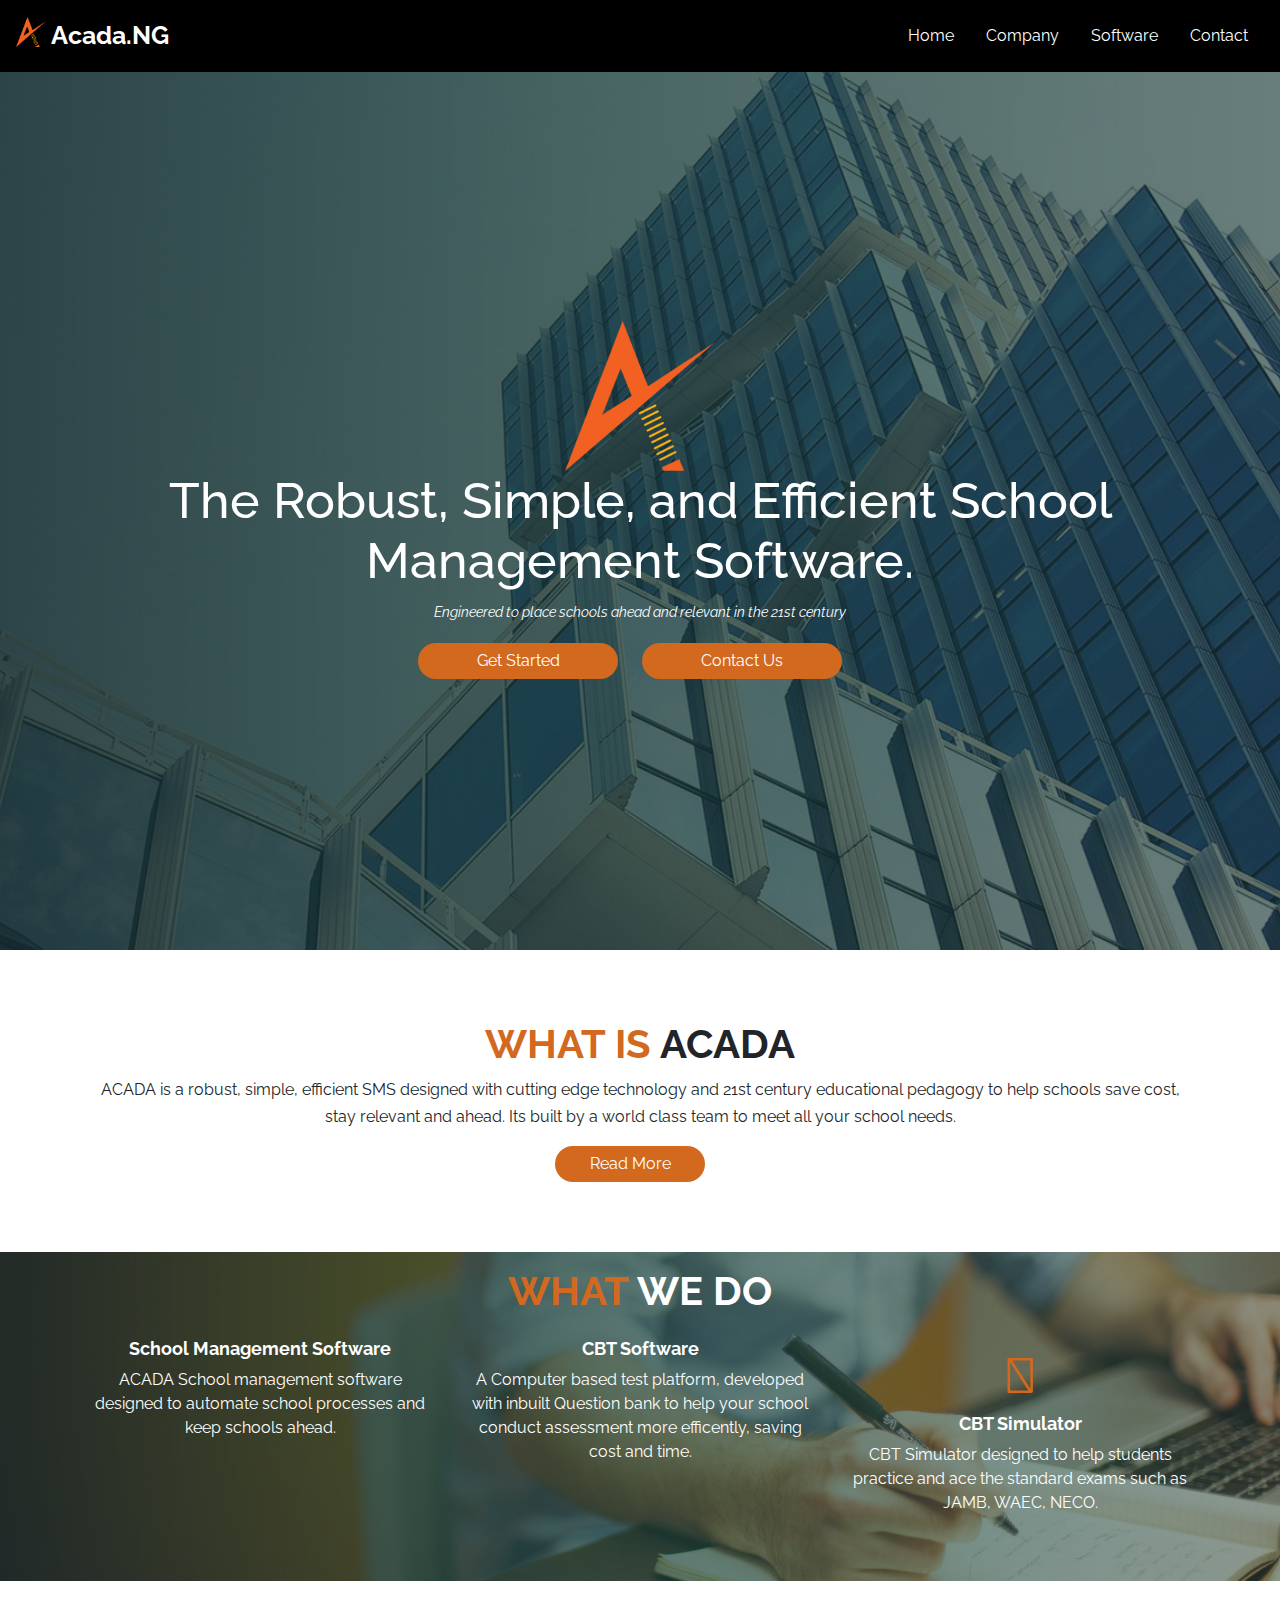
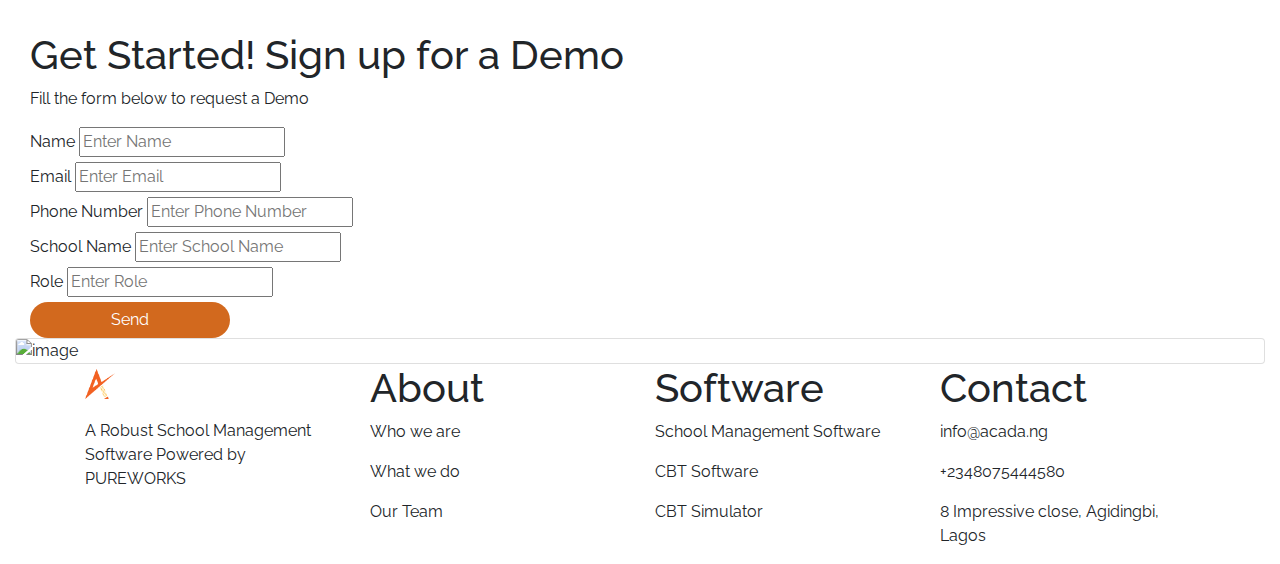
==== contact.html @ 4f68fea4 "fit and finish V 1" ====
<!DOCTYPE html>
<html lang="en">
<head>
  <meta charset="UTF-8">
  <meta name="viewport" content="width=device-width, initial-scale=1.0">
  <meta http-equiv="X-UA-Compatible" content="ie=edge">
  <script src="https://kit.fontawesome.com/be754698e4.js" crossorigin="anonymous"></script>
  <link rel="stylesheet" href="https://cdnjs.cloudflare.com/ajax/libs/font-awesome/4.7.0/css/font-awesome.min.css">
  <link rel="stylesheet" href="https://stackpath.bootstrapcdn.com/bootstrap/4.4.1/css/bootstrap.min.css" 
  integrity="sha384-Vkoo8x4CGsO3+Hhxv8T/Q5PaXtkKtu6ug5TOeNV6gBiFeWPGFN9MuhOf23Q9Ifjh" crossorigin="anonymous">
  <link rel="stylesheet" href="css/style.css">
  
  <title>ACADA NG| Software Learning Platform</title>
 <link rel="icon" type="image/png" href="images/logo.png" />
</head>
<body id="home">
<header>
  <nav class="navbar navbar-expand-lg fixed-top navbar-light bg-light">
      <a class="navbar-brand" href="#">
        <span class="logo_text">
        <img src="images/banner-image.png" width="30" height="30" class="d-inline-block align-top" alt="logo">
          Acada.NG </span>
      </a>
      <button class="navbar-toggler" type="button" data-toggle="collapse" data-target="#navbar-nav" aria-controls="navbar-nav" aria-expanded="false" aria-label="Toggle navigation">
          <span class="navbar-toggler-icon"></span>
      </button>
     <div class="collapse navbar-collapse " id="navbar-nav">
          <ul class="navbar-nav ml-auto">
            <li class="nav-item">
              <a class="nav-link active" href="#home">Home</a>
            </li>
            <li class="nav-item">
              <a class="nav-link" href="#company">Company</a>
            </li>
            <li class="nav-item">
              <a class="nav-link"href="#software">Software</a>
            </li>
            <li class="nav-item">
              <a class="nav-link"href="#contact">Contact</a>
            </li>
          </ul><!-- navbar-nav -->
     </div><!-- collapse collapse-navbar -->
        </nav><!-- navbar navbar-light -->
 <section id="banner">
    <div class="container">
      <div class="banner_details">
        <img class="banner_logo"  src="images/banner-image.png" alt="image">
        <h1>The Robust, Simple, and Efficient School Management Software.</h1>
        <p>Engineered to place schools ahead and relevant in the 21st century</p> 
      </div><!-- banner_details -->
      <div class="banner_buttons">
        <button onclick="window.location.href = '#contact';" type="button" class="btn btn-lg">Get Started</button>
        <button onclick="window.location.href = 'contact.html';" type="submit" class="btn btn-lg">Contact Us</button>
      </div><!-- banner_buttons --> 
    </div><!-- container -->
 </section><!-- section banner --> 
</header>

<section id="company">
  <div class="container">
      <h1 class="h_who_we_are"><span class="text-heading">WHAT IS</span> ACADA</h1>
    <div class="who_we_are">
      <p>ACADA is a robust, simple, efficient SMS designed with cutting edge technology and 21st century educational pedagogy to help schools save cost, stay relevant and ahead. Its built by a world class team to meet all your school needs.</p>
      <button type="button" class="btn">Read More</button>
    </div><!-- who_we_are -->
  </div><!-- container -->
</section><!-- section company -->

<section id="software"> 
  <div class="container">
      <h1 class="h_who_we_are"><span class="text-heading">WHAT</span> WE DO</h1>
      <div class="row">
        <div class="exam_generation_software col-md-4">
          <i class="fas fa-laptop-code"></i>
          <h2>School Management Software</h2>
          <p>ACADA School management software designed to automate school processes and keep schools ahead.</p>
       <!--   <button type="button" class="btn">Read More</button>-->
        </div><!-- exam_generation_software -->
        <div class="exam_generation_software col-md-4">
          <i class="fas fa-keyboard"></i>
          <h2>CBT Software</h2>
          <p>A Computer based test platform, developed with inbuilt Question bank to help your school conduct assessment more efficently, saving cost and time.</p>
        <!--  <button type="button" class="btn">Read More</button> -->
        </div><!-- exam_generation_software -->
        <div class="exam_generation_software col-md-4">
          <i class="fas fa-laptop"></i>
          <h2>CBT Simulator</h2>
          <p>CBT Simulator designed to help students practice and ace the standard exams such as JAMB, WAEC, NECO.</p>
        <!--  <button type="button" class="btn">Read More</button>-->
        </div><!-- exam_generation_software -->
      </div><!-- row -->
  </div><!-- software container --> 
</section><!-- section software -->

<section id="contact">
  <div class="container-fluid">
    <div class="contact_form bg-chocolate col-md-6">
      <h1 class="f_heading">Get Started! Sign up for a Demo</h1>
      <p>Fill the form below to request a Demo</p>
      <form>
        <div class="form_group">
          <label for="name">Name</label>
          <input type="text" name="name" id="name" placeholder="Enter Name">
        </div>
        <div class="form_group">
          <label for="email">Email</label>
          <input type="email" name="email" id="email" placeholder="Enter Email">
        </div>
        <div class="form_group">
          <label for="Phone">Phone Number</label>
          <input type="text" name="Phone" id="Phone" placeholder="Enter Phone Number">
        </div>
        <div class="form_group">
          <label for="schoolname">School Name</label>
          <input type="text" id="schoolname" placeholder="Enter School Name"></input>
        </div>
        <div class="form_group">
          <label for="role">Role</label>
          <input type="text" id="role" placeholder="Enter Role"></input>
        </div>
        <button type="submit" class="btn">Send</button>
      </form>
    </div>
    <div class="card" style="width: 100%;">
      <img src="images/e-learning.jpg" class="card-img-top" alt="image">
      </div>
    </div>
  </div>
</section>

<footer id="footer-content">
  <div class="container">
    <div class="row">
      <div class="footer-item col-md-3">
        <h1 class="navbar-brand" href="#">
          <span class="logo_text">
          <img src="images/banner-image.png" width="30" height="30" class="d-inline-block align-top" alt="logo">
            Acada.NG </span>
        </h1>
        <p>A Robust School Management Software Powered by PUREWORKS</p>
      </div>
      <div class="footer-item col-md-3">
        <h1>About</h1>
        <p>Who we are</p>
        <p>What we do</p>
        <p>Our Team</p>
      </div>
      <div class="footer-item col-md-3">
        <h1>Software</h1>
        <p>School Management Software</p>
        <p>CBT Software</p>
        <p>	CBT Simulator</p>
      </div>
      <div class="footer-item col-md-3">
        <h1>Contact</h1>
        <p>info@acada.ng</p>
        <p>+2348075444580</p>
        <p>8 Impressive close, Agidingbi, Lagos</p>
      </div>
    </div>
  </div>
</footer>

<script src="https://code.jquery.com/jquery-3.4.1.slim.min.js" integrity="sha384-J6qa4849blE2+poT4WnyKhv5vZF5SrPo0iEjwBvKU7imGFAV0wwj1yYfoRSJoZ+n" crossorigin="anonymous"></script>

<script src="https://cdn.jsdelivr.net/npm/popper.js@1.16.0/dist/umd/popper.min.js" integrity="sha384-Q6E9RHvbIyZFJoft+2mJbHaEWldlvI9IOYy5n3zV9zzTtmI3UksdQRVvoxMfooAo" crossorigin="anonymous"></script>

<script src="https://stackpath.bootstrapcdn.com/bootstrap/4.4.1/js/bootstrap.min.js" integrity="sha384-wfSDF2E50Y2D1uUdj0O3uMBJnjuUD4Ih7YwaYd1iqfktj0Uod8GCExl3Og8ifwB6" crossorigin="anonymous"></script>
</body>
</html>
---- css/style.css ----
@import url('https://fonts.googleapis.com/css?family=Raleway&display=swap');

body{
  font-family: 'Raleway', sans-serif;
}

a{
  color: white !important;
}

.btn{
  color: white !important;
}

.img-logo{
  height: 30px;
  width: 30px;
}

.banner_logo{
  height: 150px;
  width: 150px;
}

.logo_text{
  font-size: 25px;
  font-weight: bold;
  color: white;
}

.bg-light{
  background-color: black !important;
}

.navbar-light .navbar-nav .nav-link.active, .navbar-light .navbar-nav .nav-link{
  color: white;
  padding: 1rem;
  font-size: 16px;
}

.navbar-light ul li a{
  color: white;
}

.navbar-light ul li a:hover{
  background: chocolate;
  border-radius: 10px;
}

.navbar-light .navbar-toggler{
  background-color: white !important;
}

#banner{
  margin-top: 50px;
  background: #333 url(../images/banner.png) no-repeat center center/cover;
  height: 100vh;
  color: #fff;
}

#banner .container{
  display: flex;
  flex-direction: column;
  align-items: center;
  height: 100%;
  justify-content: center;
}

.container .banner_details{ 
 text-align: center;
}

.container .banner_details h1{
  font-size: 50px;
  font-family: 'Raleway', sans-serif;

}

.container .banner_details p{
  font-size: 14px;
  font-style: italic;
  line-height: 1.967;
}

.btn{
  color: white;
  background-color: chocolate;
  border-radius: 20px;
  padding: 5px;
  width: 200px;
  margin-right: 20px;
  font-size: 16px;
}

.btn:hover{
  color: white;
}

#company .container{
  margin-top: 70px;
}

.text-heading{
  color: chocolate;
}

#company .container h1{
  font-weight: bold;
  font-size: 40px;
}

#company .container p{
  font-size: 16px;
  line-height: 1.698;
}
#company .container h1, #company .container p{
  text-align: center;
}

#company .who_we_are{
 text-align: center;
}

#company .who_we_are .btn{
  width: 150px;
  font-size: 16px;
}

#software{
   background: url(../images/software_section.png) no-repeat center center/cover;
   margin-bottom: 50px;
}

#software .h_who_we_are{
  text-align: center;
 }

 #software .container{
   margin-top: 70px;
 }

 #software .h_who_we_are{
  font-weight: bold;
  font-size: 40px;
  padding: 15px;
  color: #fff;
}

.container .fas{
  margin: 10px 0px;
  font-size: 50px;
  color: chocolate;
}

.exam_generation_software h2{
  font-size: 18px;
  color: #fff;
  font-weight: bold;
}
.exam_generation_software p {
  color: #fff;
}

#software .container button{
  margin-bottom: 5px;
}

.col-md-4{
  text-align: center;
  margin-bottom: 50px;
}
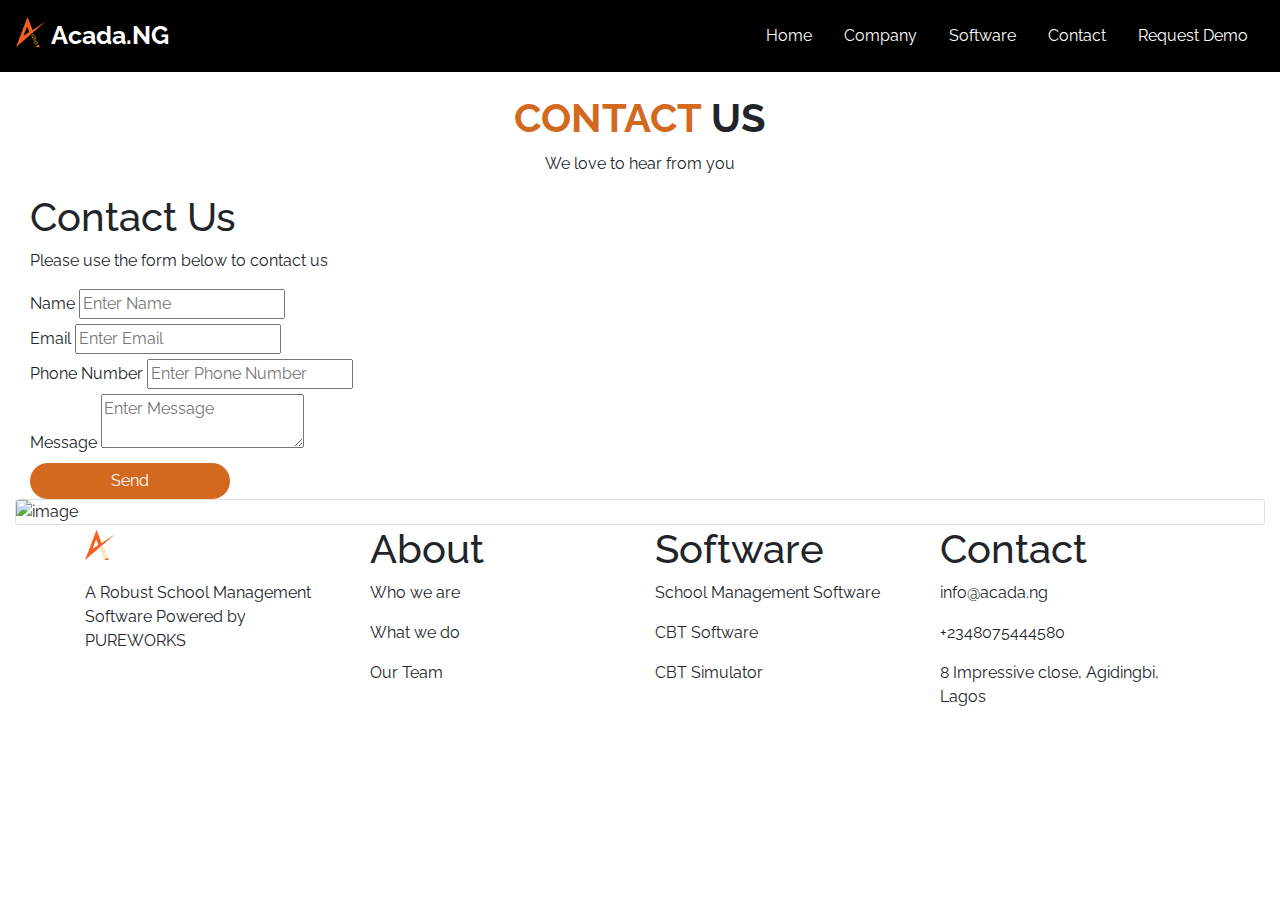
==== commit ca662806: "Contact page and Whatsapp Chat Integration" ====
--- a/contact.html
+++ b/contact.html
@@ -12,6 +12,24 @@
   
   <title>ACADA NG| Software Learning Platform</title>
  <link rel="icon" type="image/png" href="images/logo.png" />
+
+
+
+<!-- Start of Async Callbell Code -->
+<script>
+  window.callbellSettings = {
+    token: "8h82GqSiR5JEHeEDfNWb3msM"
+  };
+</script>
+<script>
+  (function(){var w=window;var ic=w.callbell;if(typeof ic==="function"){ic('reattach_activator');ic('update',callbellSettings);}else{var d=document;var i=function(){i.c(arguments)};i.q=[];i.c=function(args){i.q.push(args)};w.Callbell=i;var l=function(){var s=d.createElement('script');s.type='text/javascript';s.async=true;s.src='https://dash.callbell.eu/include/'+window.callbellSettings.token+'.js';var x=d.getElementsByTagName('script')[0];x.parentNode.insertBefore(s,x);};if(w.attachEvent){w.attachEvent('onload',l);}else{w.addEventListener('load',l,false);}}})()
+</script>
+<!-- End of Async Callbell Code -->
+
+
+
+
+
 </head>
 <body id="home">
 <header>
@@ -27,77 +45,43 @@
      <div class="collapse navbar-collapse " id="navbar-nav">
           <ul class="navbar-nav ml-auto">
             <li class="nav-item">
-              <a class="nav-link active" href="#home">Home</a>
+              <a class="nav-link active" href="index.html#home">Home</a>
             </li>
             <li class="nav-item">
-              <a class="nav-link" href="#company">Company</a>
+              <a class="nav-link" href="index.html#company">Company</a>
             </li>
             <li class="nav-item">
-              <a class="nav-link"href="#software">Software</a>
+              <a class="nav-link"href="index.html#software">Software</a>
             </li>
             <li class="nav-item">
-              <a class="nav-link"href="#contact">Contact</a>
+              <a class="nav-link"href="contact.html">Contact</a>
+            </li>
+            <li class="nav-item">
+              <a class="nav-link"href="index.html#contact">Request Demo</a>
             </li>
           </ul><!-- navbar-nav -->
      </div><!-- collapse collapse-navbar -->
         </nav><!-- navbar navbar-light -->
- <section id="banner">
-    <div class="container">
-      <div class="banner_details">
-        <img class="banner_logo"  src="images/banner-image.png" alt="image">
-        <h1>The Robust, Simple, and Efficient School Management Software.</h1>
-        <p>Engineered to place schools ahead and relevant in the 21st century</p> 
-      </div><!-- banner_details -->
-      <div class="banner_buttons">
-        <button onclick="window.location.href = '#contact';" type="button" class="btn btn-lg">Get Started</button>
-        <button onclick="window.location.href = 'contact.html';" type="submit" class="btn btn-lg">Contact Us</button>
-      </div><!-- banner_buttons --> 
-    </div><!-- container -->
- </section><!-- section banner --> 
+- section banner --> 
 </header>
 
 <section id="company">
   <div class="container">
-      <h1 class="h_who_we_are"><span class="text-heading">WHAT IS</span> ACADA</h1>
+      <h1 class="h_who_we_are"><span class="text-heading">CONTACT</span> US</h1>
     <div class="who_we_are">
-      <p>ACADA is a robust, simple, efficient SMS designed with cutting edge technology and 21st century educational pedagogy to help schools save cost, stay relevant and ahead. Its built by a world class team to meet all your school needs.</p>
-      <button type="button" class="btn">Read More</button>
+      <p>We love to hear from you</p>
     </div><!-- who_we_are -->
   </div><!-- container -->
 </section><!-- section company -->
 
-<section id="software"> 
-  <div class="container">
-      <h1 class="h_who_we_are"><span class="text-heading">WHAT</span> WE DO</h1>
-      <div class="row">
-        <div class="exam_generation_software col-md-4">
-          <i class="fas fa-laptop-code"></i>
-          <h2>School Management Software</h2>
-          <p>ACADA School management software designed to automate school processes and keep schools ahead.</p>
-       <!--   <button type="button" class="btn">Read More</button>-->
-        </div><!-- exam_generation_software -->
-        <div class="exam_generation_software col-md-4">
-          <i class="fas fa-keyboard"></i>
-          <h2>CBT Software</h2>
-          <p>A Computer based test platform, developed with inbuilt Question bank to help your school conduct assessment more efficently, saving cost and time.</p>
-        <!--  <button type="button" class="btn">Read More</button> -->
-        </div><!-- exam_generation_software -->
-        <div class="exam_generation_software col-md-4">
-          <i class="fas fa-laptop"></i>
-          <h2>CBT Simulator</h2>
-          <p>CBT Simulator designed to help students practice and ace the standard exams such as JAMB, WAEC, NECO.</p>
-        <!--  <button type="button" class="btn">Read More</button>-->
-        </div><!-- exam_generation_software -->
-      </div><!-- row -->
-  </div><!-- software container --> 
-</section><!-- section software -->
+
 
 <section id="contact">
   <div class="container-fluid">
     <div class="contact_form bg-chocolate col-md-6">
-      <h1 class="f_heading">Get Started! Sign up for a Demo</h1>
-      <p>Fill the form below to request a Demo</p>
-      <form>
+      <h1 class="f_heading">Contact Us</h1>
+     <p>Please use the form below to contact us</p>
+      <form action="https://formspree.io/mrgejlwn" method="POST">
         <div class="form_group">
           <label for="name">Name</label>
           <input type="text" name="name" id="name" placeholder="Enter Name">
@@ -111,12 +95,8 @@
           <input type="text" name="Phone" id="Phone" placeholder="Enter Phone Number">
         </div>
         <div class="form_group">
-          <label for="schoolname">School Name</label>
-          <input type="text" id="schoolname" placeholder="Enter School Name"></input>
-        </div>
-        <div class="form_group">
-          <label for="role">Role</label>
-          <input type="text" id="role" placeholder="Enter Role"></input>
+          <label for="message">Message</label>
+          <textarea name="message" id="message" placeholder="Enter Message"></textarea>
         </div>
         <button type="submit" class="btn">Send</button>
       </form>
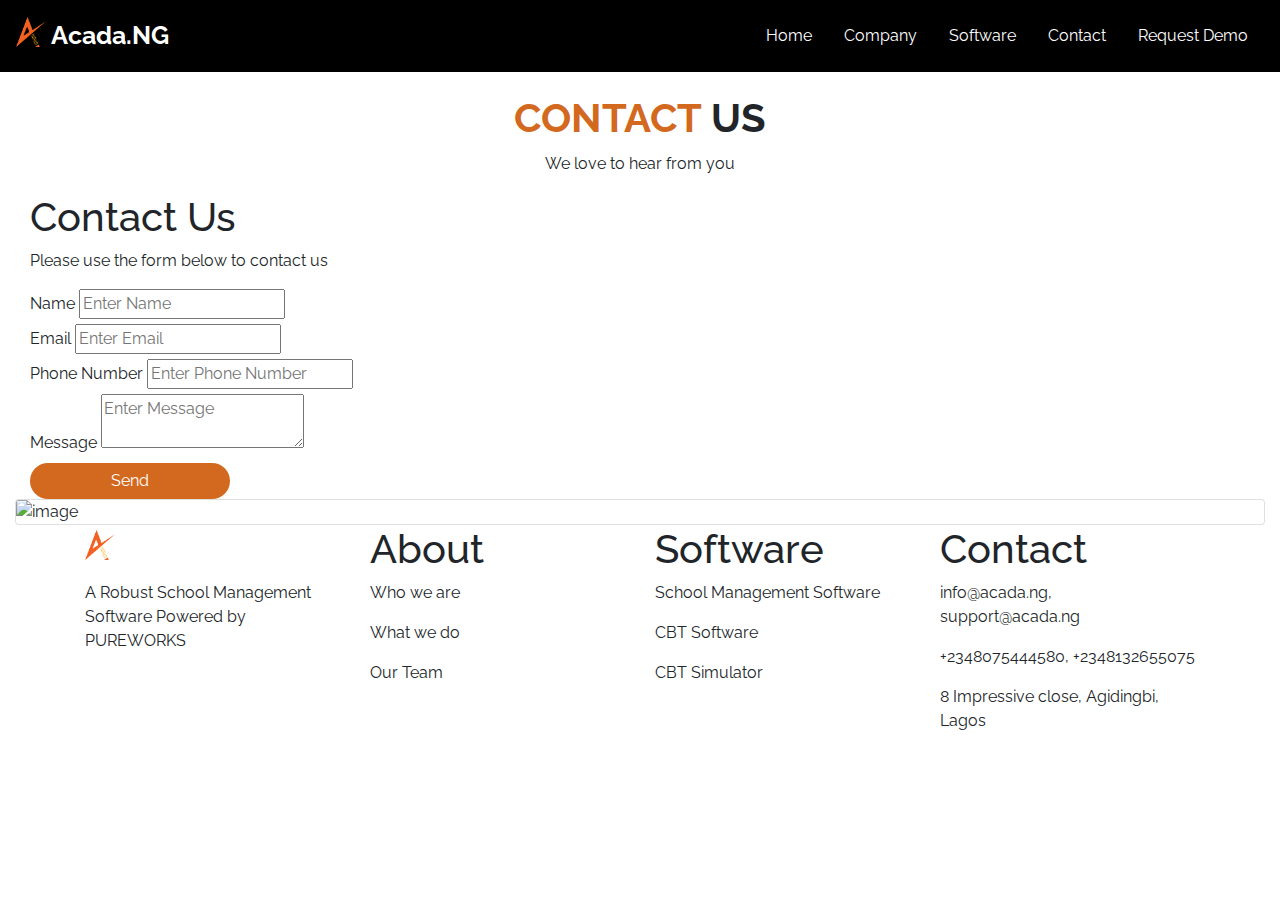
==== commit 2b2be6fa: "Grammar Check" ====
--- a/contact.html
+++ b/contact.html
@@ -10,7 +10,7 @@
   integrity="sha384-Vkoo8x4CGsO3+Hhxv8T/Q5PaXtkKtu6ug5TOeNV6gBiFeWPGFN9MuhOf23Q9Ifjh" crossorigin="anonymous">
   <link rel="stylesheet" href="css/style.css">
   
-  <title>ACADA NG| Software Learning Platform</title>
+  <title>ACADA NG| School Management Software</title>
  <link rel="icon" type="image/png" href="images/logo.png" />
 
 
@@ -81,7 +81,7 @@
     <div class="contact_form bg-chocolate col-md-6">
       <h1 class="f_heading">Contact Us</h1>
      <p>Please use the form below to contact us</p>
-      <form action="https://formspree.io/mrgejlwn" method="POST">
+    <form action="https://formspree.io/mnqjrzzz" method="POST">
         <div class="form_group">
           <label for="name">Name</label>
           <input type="text" name="name" id="name" placeholder="Enter Name">
@@ -129,12 +129,14 @@
         <h1>Software</h1>
         <p>School Management Software</p>
         <p>CBT Software</p>
-        <p>	CBT Simulator</p>
+        <p> CBT Simulator</p>
       </div>
       <div class="footer-item col-md-3">
         <h1>Contact</h1>
-        <p>info@acada.ng</p>
-        <p>+2348075444580</p>
+        <p>info@acada.ng, support@acada.ng</p>
+      
+        <p>+2348075444580, +2348132655075</p>
+       
         <p>8 Impressive close, Agidingbi, Lagos</p>
       </div>
     </div>
